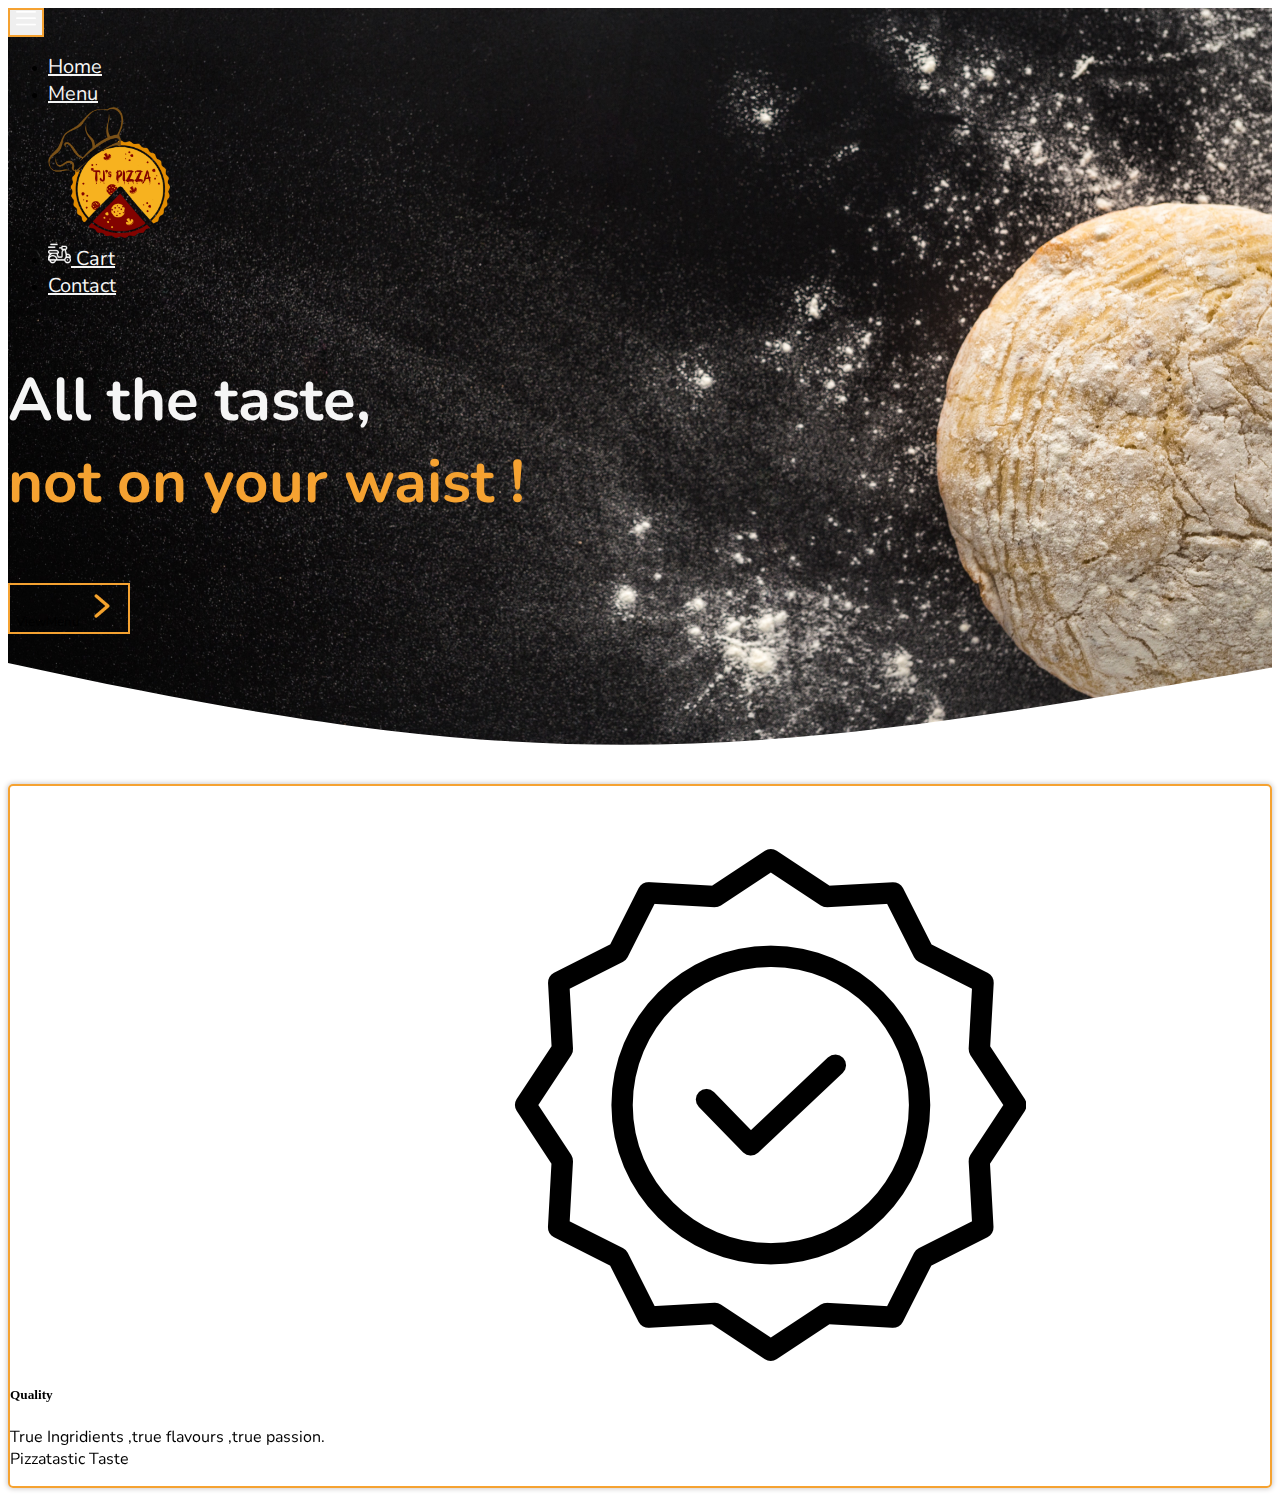
==== index.html @ 97db5096 "ft:card - add a card with quality information" ====
<!DOCTYPE html>
<html lang="en">
<head>
    <meta charset="UTF-8">
    <meta http-equiv="X-UA-Compatible" content="IE=edge">
    <meta name="viewport" content="width=device-width, initial-scale=1.0">
    <!-- Bootstrap CSS -->
    <link href="https://cdn.jsdelivr.net/npm/bootstrap@5.0.2/dist/css/bootstrap.min.css" rel="stylesheet" integrity="sha384-EVSTQN3/azprG1Anm3QDgpJLIm9Nao0Yz1ztcQTwFspd3yD65VohhpuuCOmLASjC" crossorigin="anonymous">
    <link rel="preconnect" href="https://fonts.googleapis.com">
    <link rel="preconnect" href="https://fonts.gstatic.com" crossorigin>
    <link href="https://fonts.googleapis.com/css2?family=Nunito&display=swap" rel="stylesheet">
    <link rel="preconnect" href="https://fonts.googleapis.com">
    <link rel="preconnect" href="https://fonts.gstatic.com" crossorigin>
    <link href="https://fonts.googleapis.com/css2?family=Dancing+Script:wght@700&display=swap" rel="stylesheet">
    <link rel="stylesheet" href="./css/style.css">
    <title>TJ's Pizza</title>
</head>
<body>
    <section class="header overflow-hidden">
        <!-- Navigation bar -->
        <nav class="navbar navbar-expand-lg">
            <div class="container-fluid">
                <button class="navbar-toggler" type="button" data-bs-toggle="collapse" data-bs-target="#NavBar" aria-controls="navbarSupportedContent" aria-expanded="false" aria-label="Toggle navigation">
                    <span > 
                        <img src="../images/menu .png" class="menutog" alt="">
                    </span>
                </button>

                <div class="collapse navbar-collapse "  id="NavBar">
                    <ul class="navbar-nav d-flex justify-content-center ms-md-5">
                        <li class="nav-item ">
                            <a href="../index.html" class="nav-link mt-5">Home</a>
                    
                        </li>
                        <li class="nav-item">
                            <a href="./pages/menu.html" class="nav-link mt-5">Menu</a>
                    
                        </li>
                        
                        <img id="logo" src="../images/logo.png" alt="Logo">

                        


                        <li class="nav-item mt-5">
                            <a href="#" class="nav-link">
                                <img id="cart" src="../images/scooter.png" class="d-inline-block align-text-top" alt="">
                                Cart
                            </a>
                            
                        </li>


                        <li class="nav-item">
                            <a href="./pages/contact.html" class="nav-link mt-5">Contact</a>
                    
                        </li>

                        

                    </ul>



                    

                </div>

            </div>

        </nav>
        <!-- End of Nav  -->
        


        <!-- Hero Section -->
        <div id="hero" class="container-fluid ">
            <div class="row-cols-2  ">
                

                <div class="col-sm-12 mt-5  mb-sm-5">
                    <p class="fs ms-5 mt-5">All the taste, <br> <span>not on your waist !</span></p> 
                    <a href="./pages/menu.html" class="mb-5">
                        <button type="button" class="btn btn-primary ms-5 " id="viewM">
                            <span class="text-center">ViewMenu</span>
                            <span >
                                <img id="next" src="./images/next .png" alt="">
                            </span>
                        </button>

                    </a>




                    
                </div>
                
               
            </div>

            

            
            
        </div>
        <div class="   mt-5" style="width: 82em; height: 150px;">
            <svg viewbox="0 0 500 150" preserveaspectratio="none" style="height: 100%; width: 100%;"><path d="M-1.56,28.09 C212.18,151.09 282.81,126.09 502.18,24.09 L500.00,150.00 L0.00,150.00 Z" style="stroke: none; fill: rgb(255, 255, 255);"></path></svg>
            
        </div> 




    </section>
   

    <article>
        <div class="container mb-5">
            <div class="row row-cols-1 row-cols-md-3 g-4">
                <div class="col">
                    <div class="card">
                        <img src="./images/quality.png" class="card-img-top w-25 " alt="...">
                        <div class="card-body">
                          <h5 class="card-title text-center">Quality</h5>
                          <p class="card-text text-center">True Ingridients ,true flavours ,true passion. <br>Pizzatastic Taste </p>
                        </div>
                      </div>
                </div>
    
    
    
                
    
    
    
               
    
              </div>
        </div>
        
    </article>


    











    

    















    <script src="https://cdn.jsdelivr.net/npm/@popperjs/core@2.9.2/dist/umd/popper.min.js" integrity="sha384-IQsoLXl5PILFhosVNubq5LC7Qb9DXgDA9i+tQ8Zj3iwWAwPtgFTxbJ8NT4GN1R8p" crossorigin="anonymous"></script>
    <script src="https://cdn.jsdelivr.net/npm/bootstrap@5.0.2/dist/js/bootstrap.min.js" integrity="sha384-cVKIPhGWiC2Al4u+LWgxfKTRIcfu0JTxR+EQDz/bgldoEyl4H0zUF0QKbrJ0EcQF" crossorigin="anonymous"></script>


</body>
</html>
---- css/style.css ----
body{
    
   
    /* overflow-x: hidden; */
    scroll-behavior: smooth;
    

}
.container
{
    filter: brightness(100%);
}

.header
{
    background-image: url("../images/patrick.jpg");
    background-size: cover;
    /* background-repeat: no-repeat; */
    /* width: 100%;
    height: 100vh; */
}





.navbar-toggler
{
    color: #f5a231;
    border: 2px solid;

}
.navbar-toggler:focus
{
    border: 2px solid;
    border-width: 0px;

}


.menutog
{
    width: 20px;
}










.nav-link
{
    color: whitesmoke;
    font-family: 'Nunito', sans-serif;
    font-size: 20px;
    
}

.nav-link:hover
{
    color: #f5a231;
}

#logo
{
    width: 10%;
    height: 9%;
}

#logo:hover
{
    width: 11%;
    transition: 1s;
}

#nav2
{
    display: flex;
}


#cart
{
    width: 23px;
    height: 23px;
}


#nav2 a
{
    color: whitesmoke;
    font-family: 'Nunito', sans-serif;
    font-size: 17px;

}
#nav2 a:hover
{
    color: #f5a231;
}


#order
{   
    font-family: 'Nunito', sans-serif;
    background-color: #f5a231;
    border: none;
    font-size: 15px;


}



/* Hero Section */


.card
{
    box-shadow: 0px 0px 5px 0.9px rgb(207, 204, 204);
    border: 2px solid #f5a231;
    border-radius: 5px;
}

.card-title:hover
{
    
    transform: translate(2px,2px);
    transition: 1s;
}
.card-text
{
    font-family: 'Nunito', sans-serif;

}



.fs
{
    color: whitesmoke;
    font-family: 'Nunito', sans-serif;
    font-weight: bold;
    font-size: 60px;

}


.fs span
{
    color: #f5a231;
    font-family: 'Nunito', sans-serif;
    font-weight: bold;


}

#viewM
{
    font-family: 'Nunito', sans-serif;
    border: 2PX solid #f5a231;
    background-color: transparent;

}
#viewM:hover
{
    box-shadow: 0px 0px 5px whitesmoke;
    transform: translateX(20px);
    transition: 1s;
}
#next
{
    width: 40px;
}

.card img{
    margin-left: 40%;
    margin-top: 5%;
}



#footer
{
    background-color: #1a2024;
    color: whitesmoke;
    font-family: 'Nunito', sans-serif;

}
#footerTitle
{
    font-family: 'Dancing Script', cursive;
    font-weight: bold;
    color: #f5a231;
}

#footerlogo
{
    width: 20%;
}
#footer span img
{
    width: 25px;
}

#footertitle2
{
    color: #f5a231;
    font-family: 'Nunito', sans-serif;
    font-weight: bold;
}
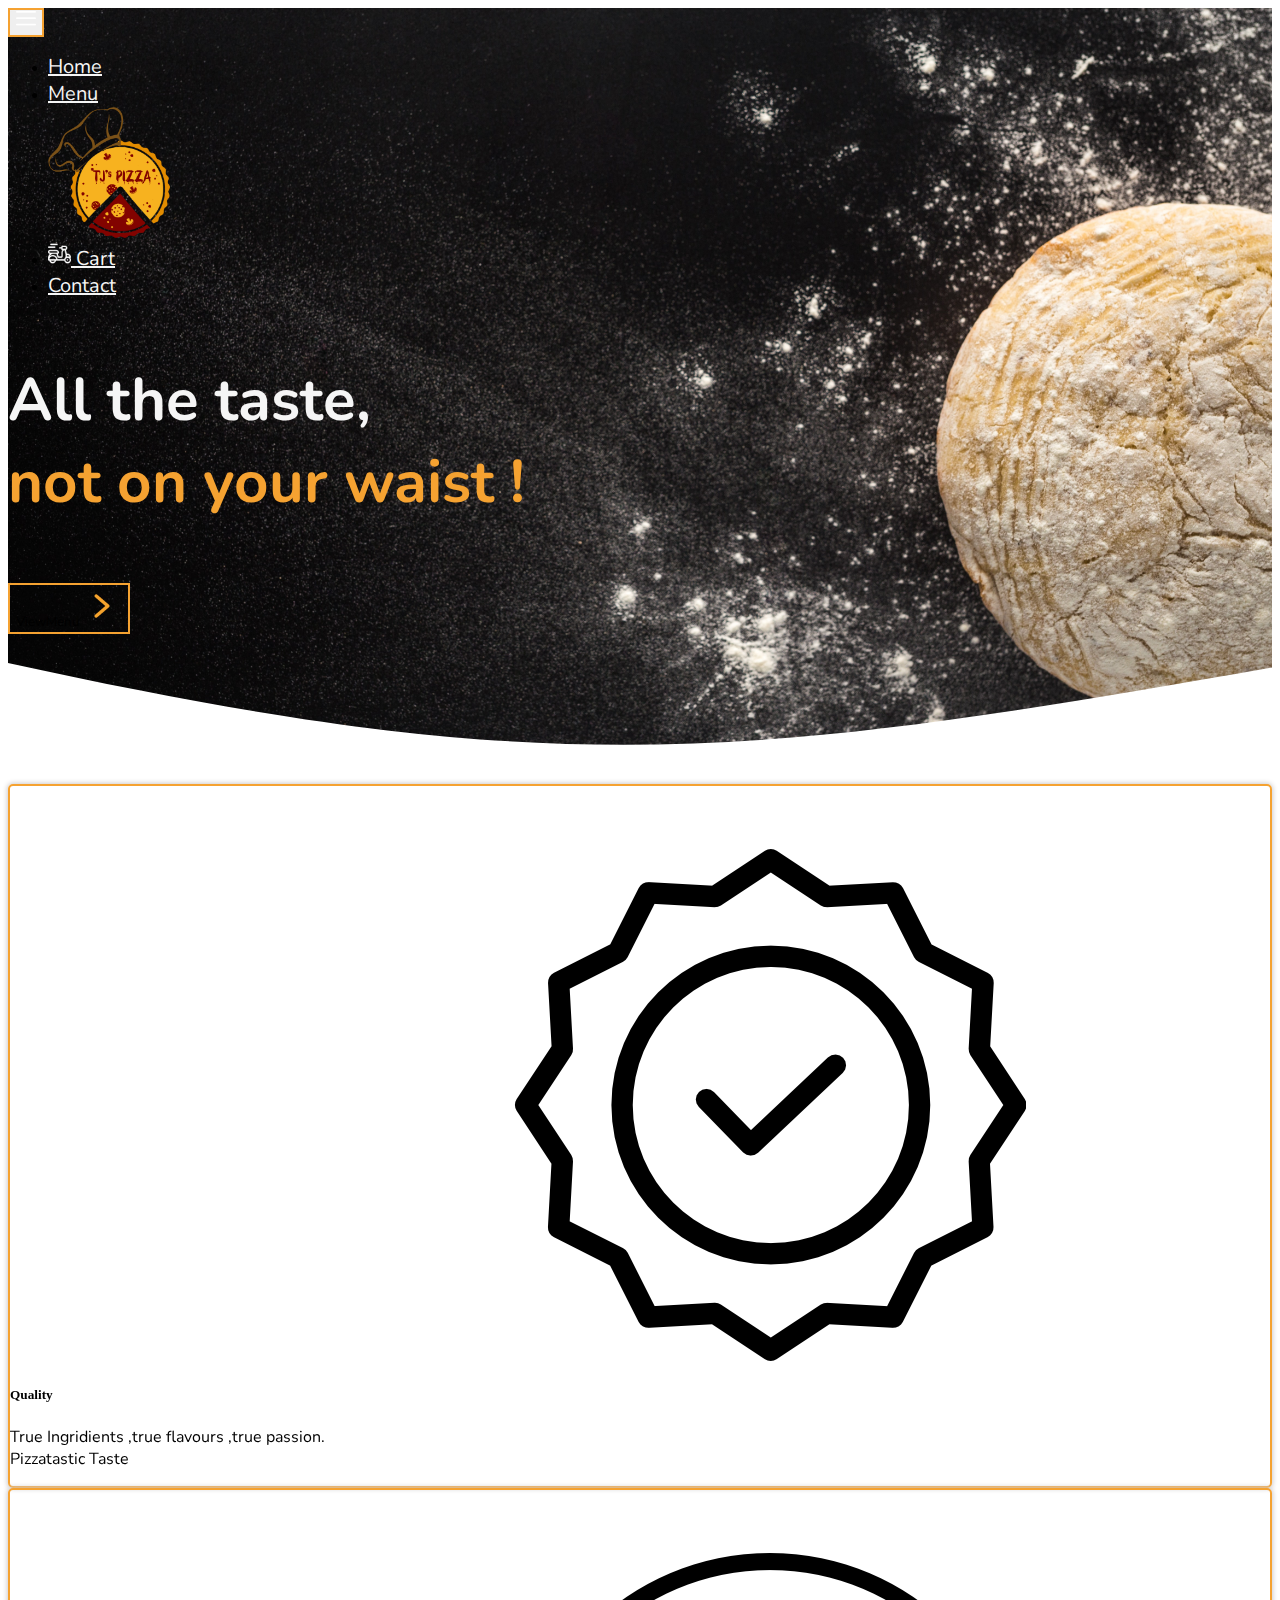
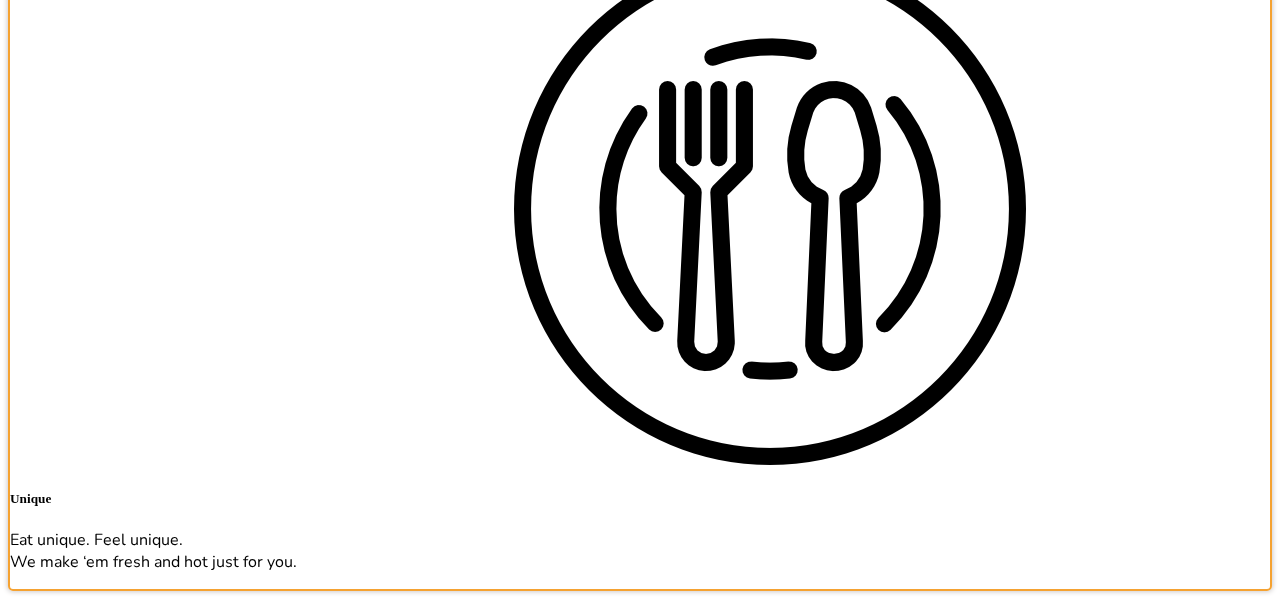
==== commit 1b4a58e7: "ft:card - add a card with Unique information" ====
--- a/index.html
+++ b/index.html
@@ -130,7 +130,16 @@
     
     
     
-                
+                <div class="col">
+                    <div class="card">
+                        <img src="./images/dish.png" class="card-img-top w-25" alt="...">
+                        <div class="card-body">
+                          <h5 class="card-title text-center">Unique</h5>
+      
+                          <p class="card-text text-center">Eat unique. Feel unique. <br>We make ‘em fresh and hot just for you. </p>
+                        </div>
+                      </div>
+                </div>
     
     
     
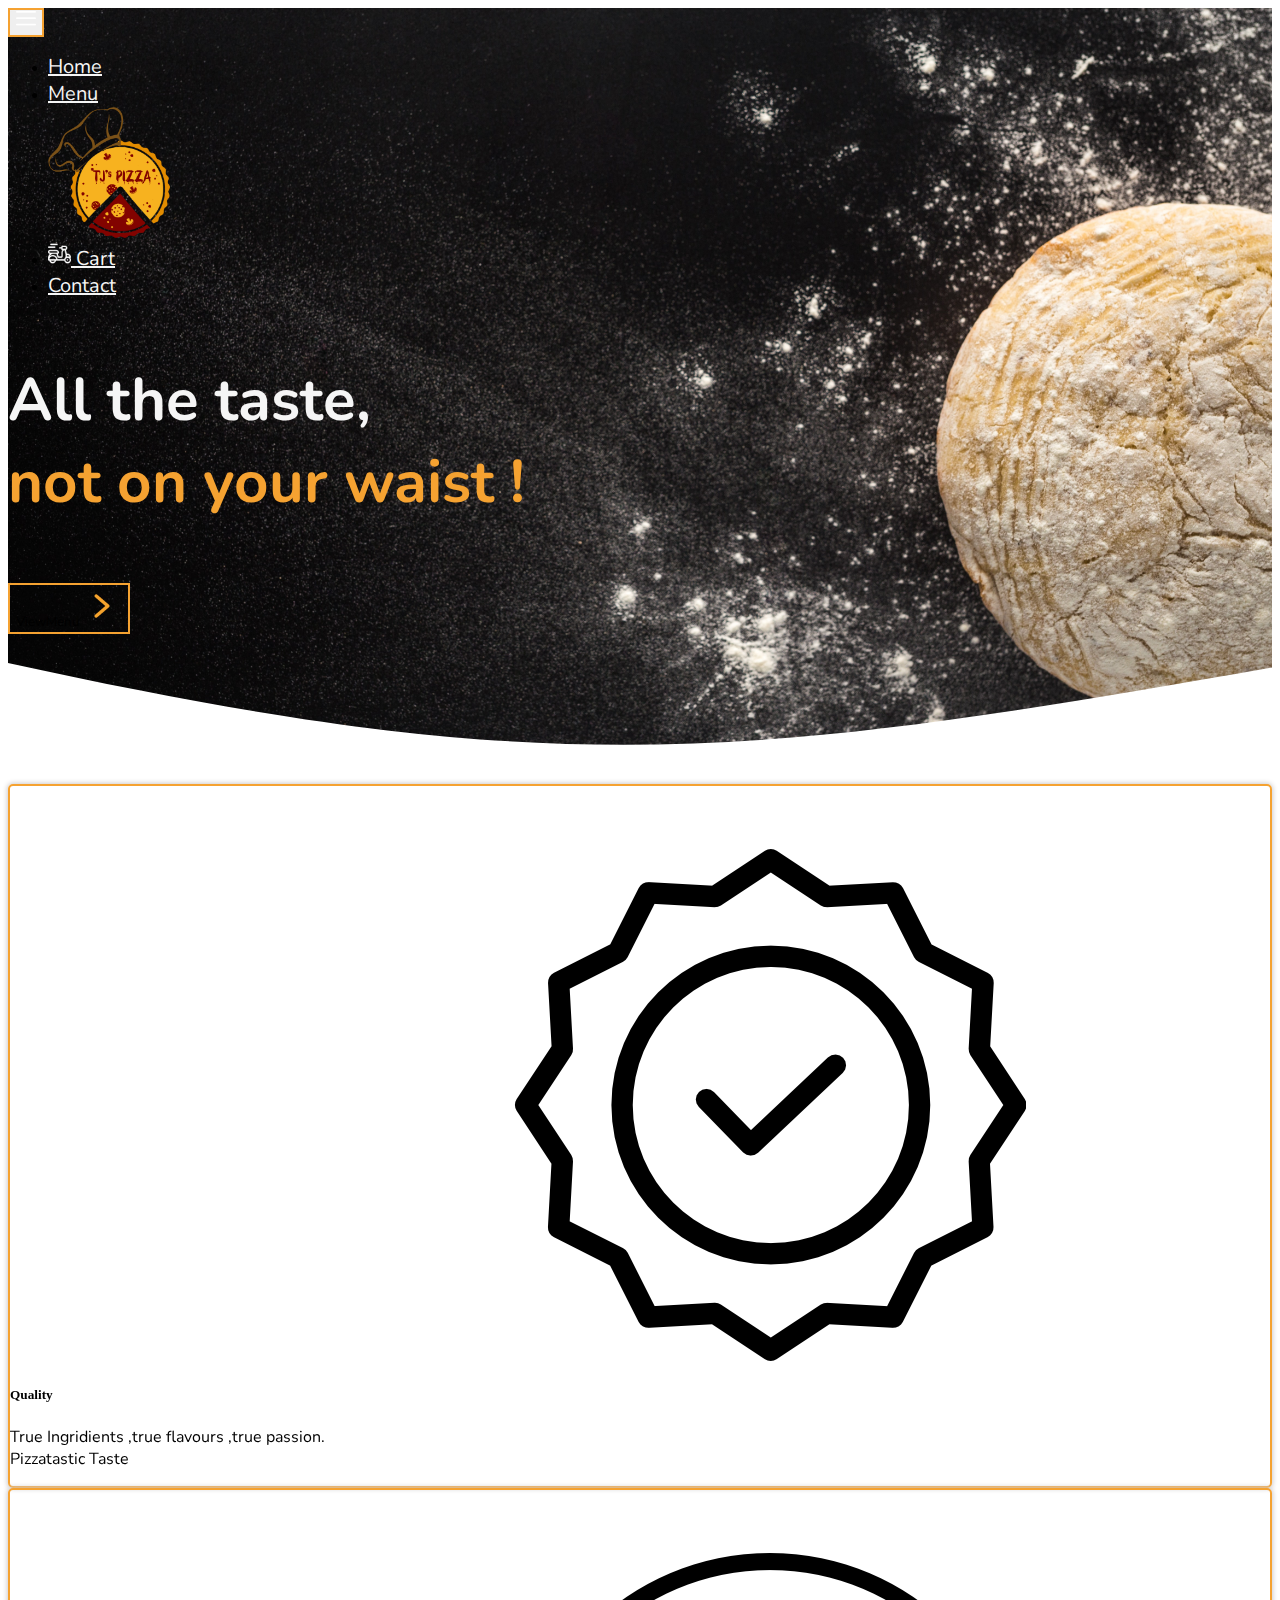
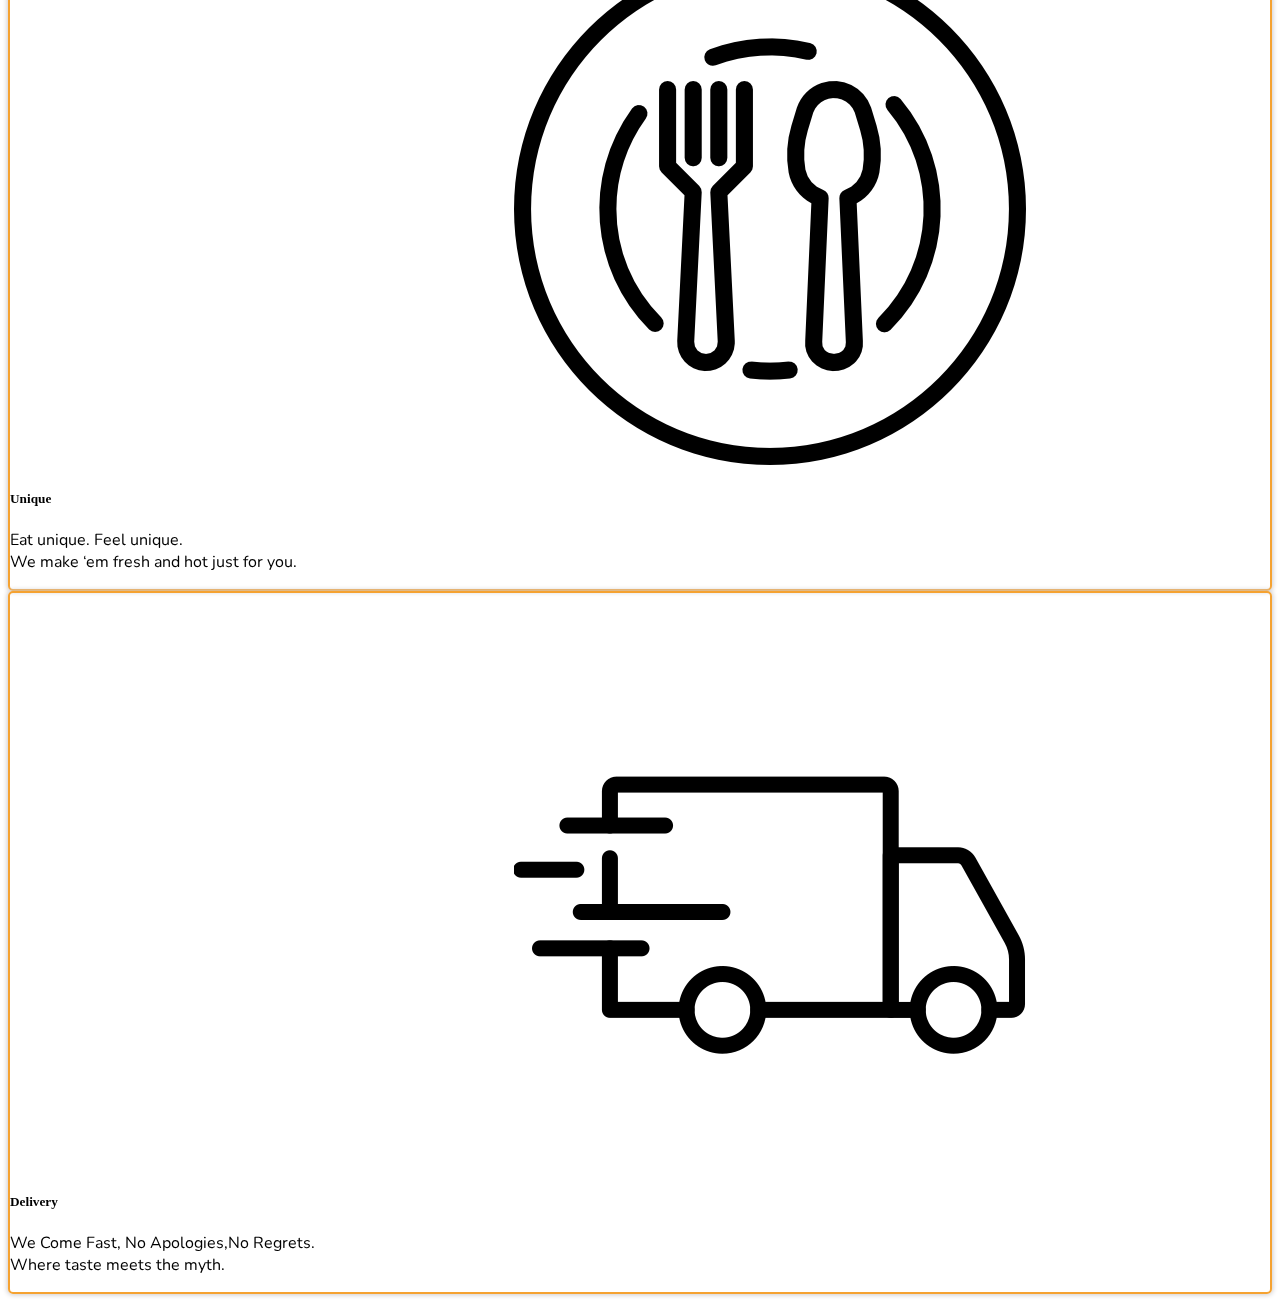
==== commit c8b3be80: "ft:card - add a card with Delivery information" ====
--- a/index.html
+++ b/index.html
@@ -140,6 +140,17 @@
                         </div>
                       </div>
                 </div>
+
+                <div class="col">
+                    <div class="card">
+                        <img src="./images/delivery-truck.png" class="card-img-top w-25" alt="...">
+                        <div class="card-body">
+                        <h5 class="card-title text-center">Delivery</h5>
+    
+                        <p class="card-text text-center">We Come Fast, No Apologies,No Regrets. <br> Where taste meets the myth.</p>
+                        </div>
+                    </div>
+               </div>
     
     
     
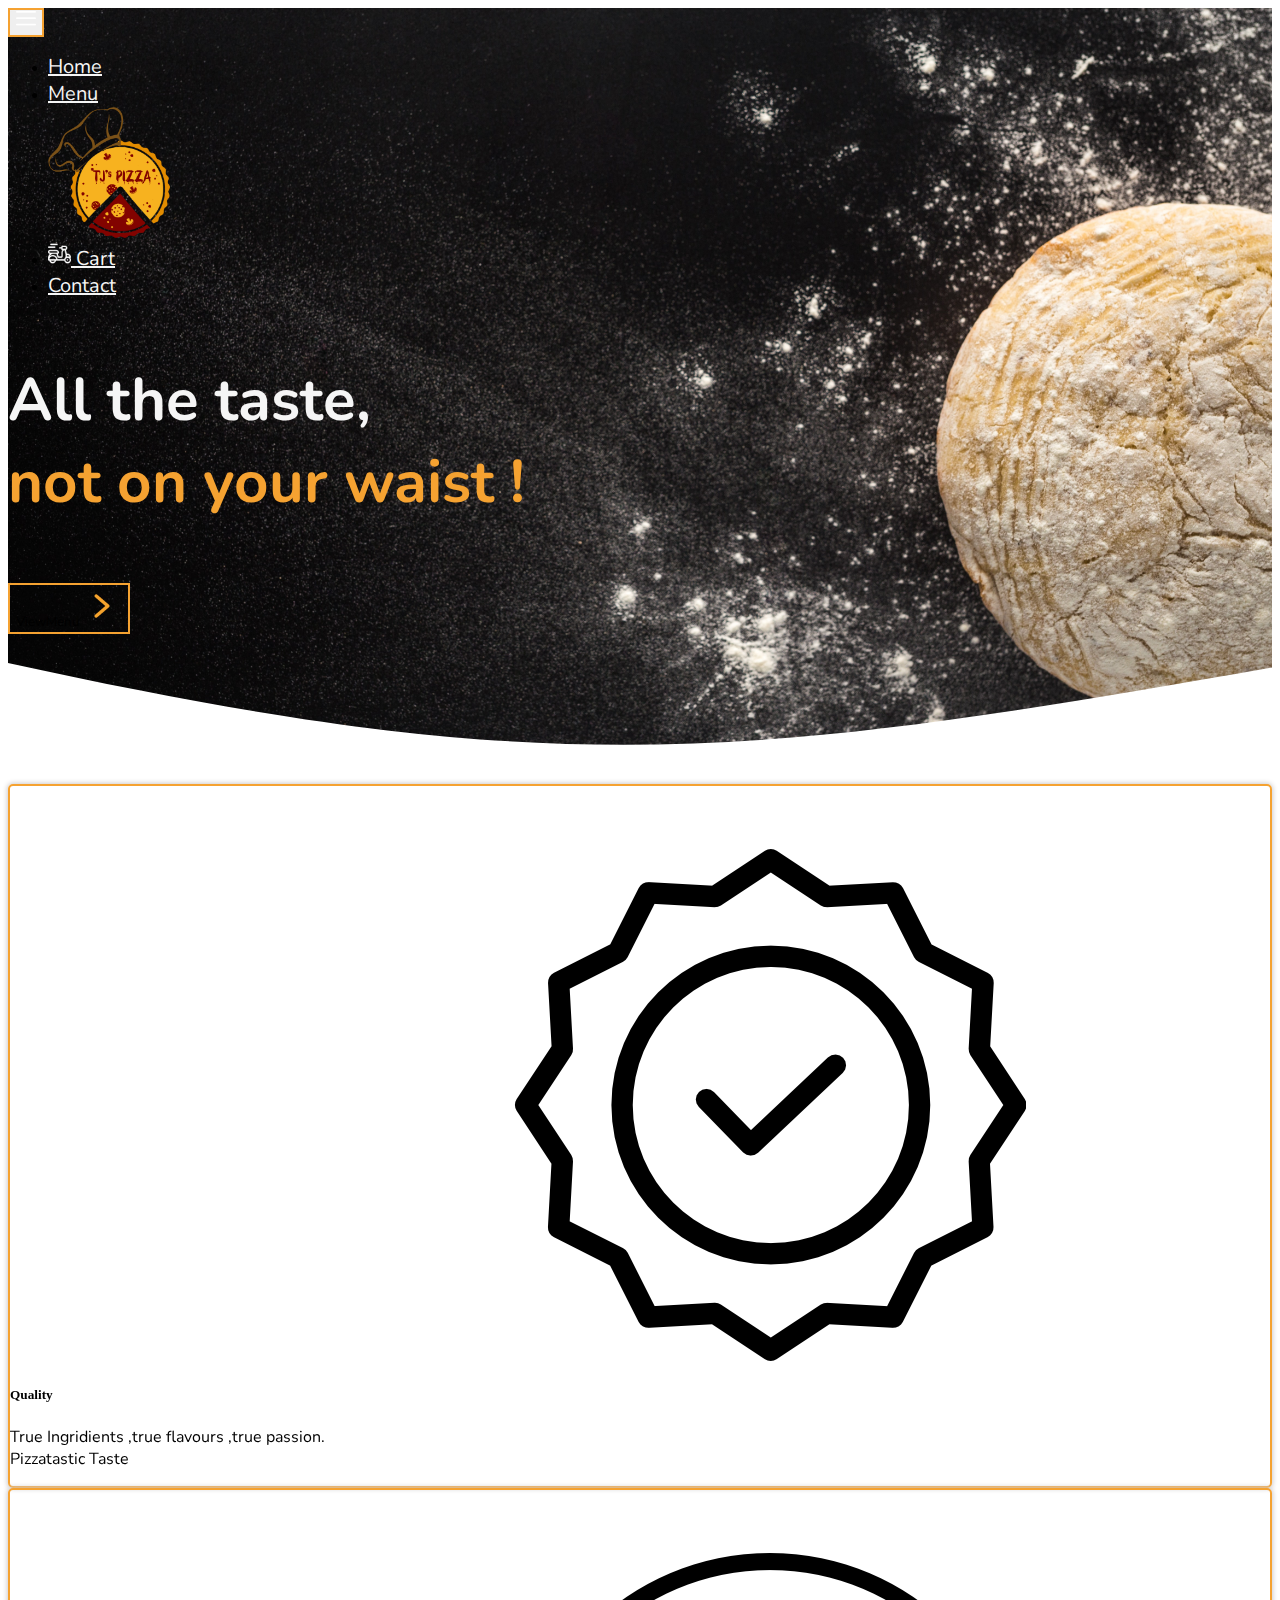
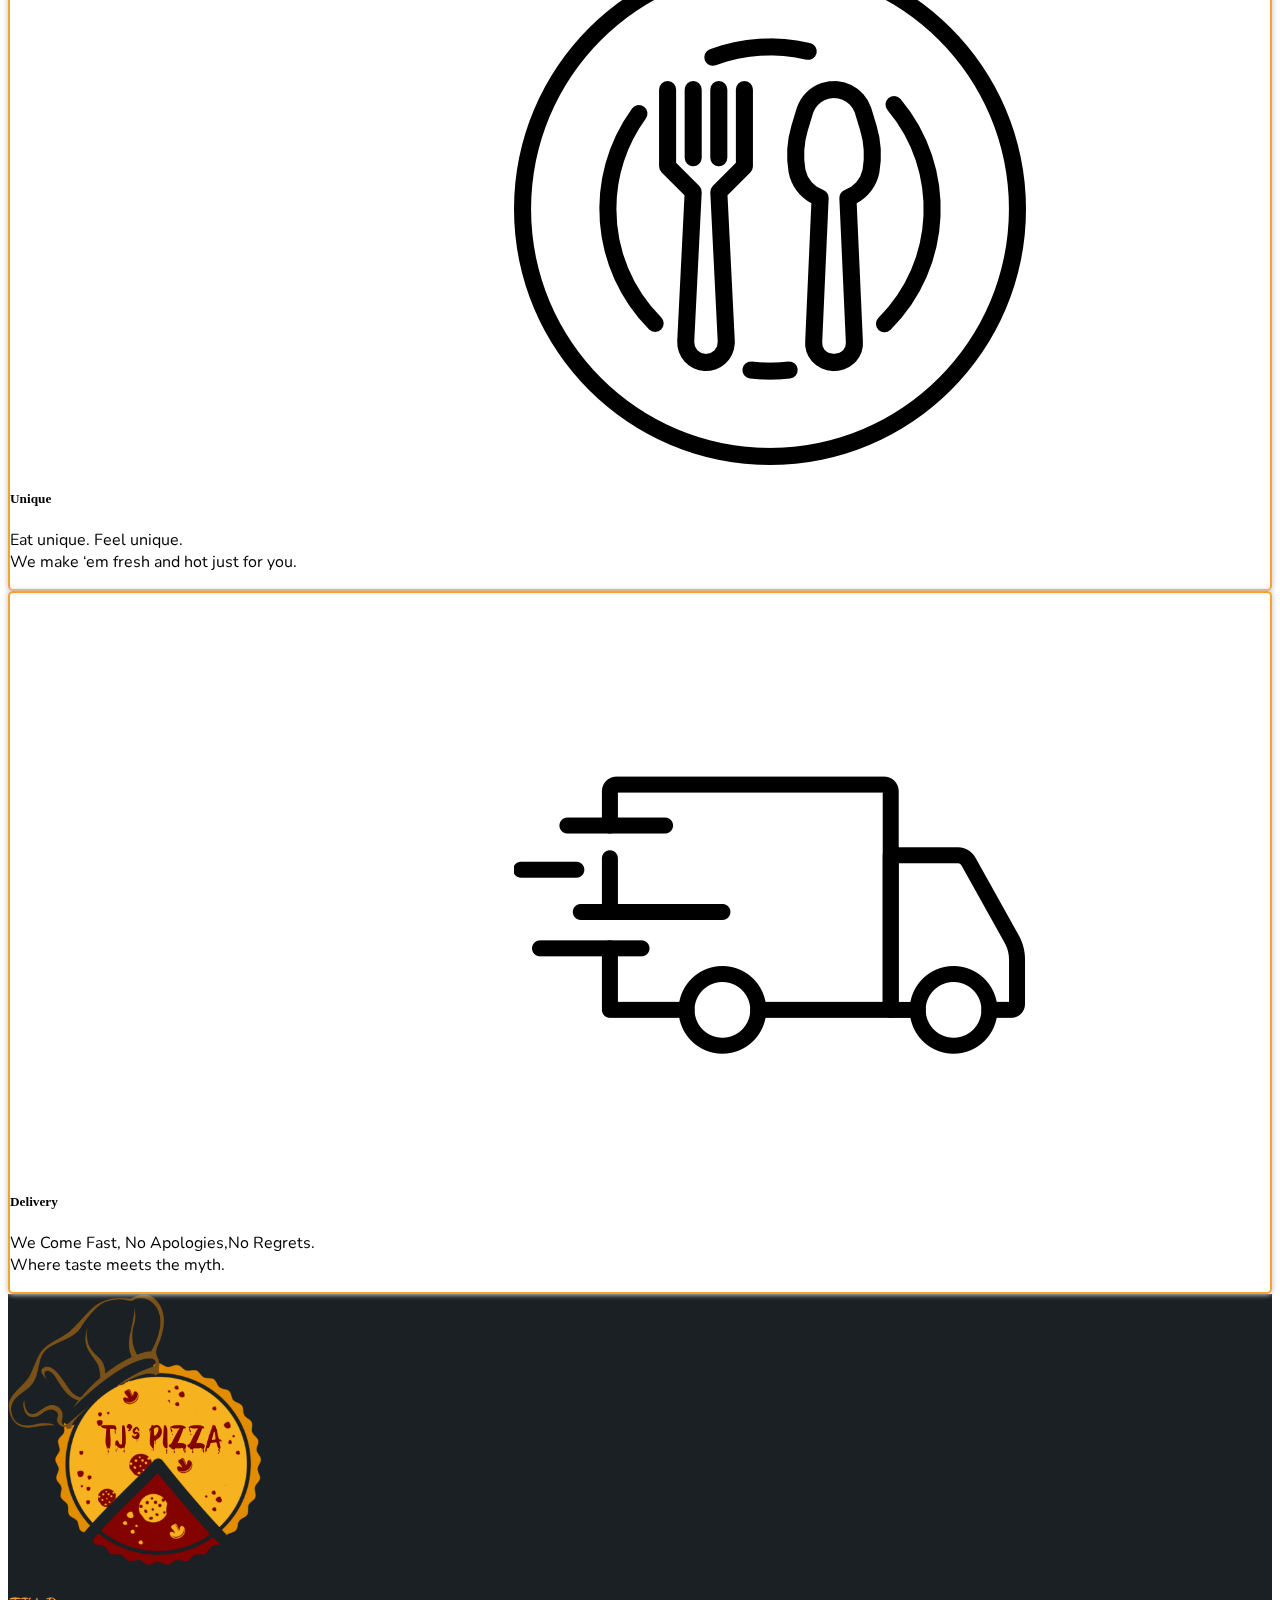
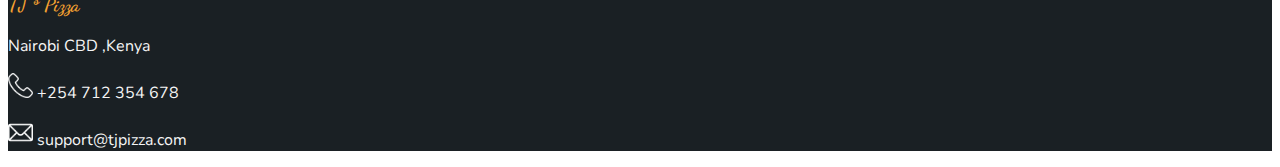
==== commit 3fa57a38: "ft:footer - add logo and location info on footer" ====
--- a/index.html
+++ b/index.html
@@ -161,6 +161,34 @@
         
     </article>
 
+<footer>
+   
+    <div id="footer" class="container-fluid position-relative">
+        
+
+        <div class="row d-flex justify-content-center">
+            <div class="col-md-6 mt-2 ms-5">
+                <img id="footerlogo" src="./images/logo.png" alt="">
+                <h3 id="footerTitle">TJ' <sup>s</sup> Pizza</h3>
+                <p>Nairobi CBD ,Kenya</p>
+                <p>
+                    <span><img src="./images/telephone.png" alt=""></span>
+                    +254 712 354 678
+                </p>
+                <p>
+                    <span><img src="./images/mail.png" alt=""></span>
+                    support@tjpizza.com
+                </p>
+
+            </div>
+
+            
+
+        </div>
+        
+    </div>
+</footer>
+
 
     
 
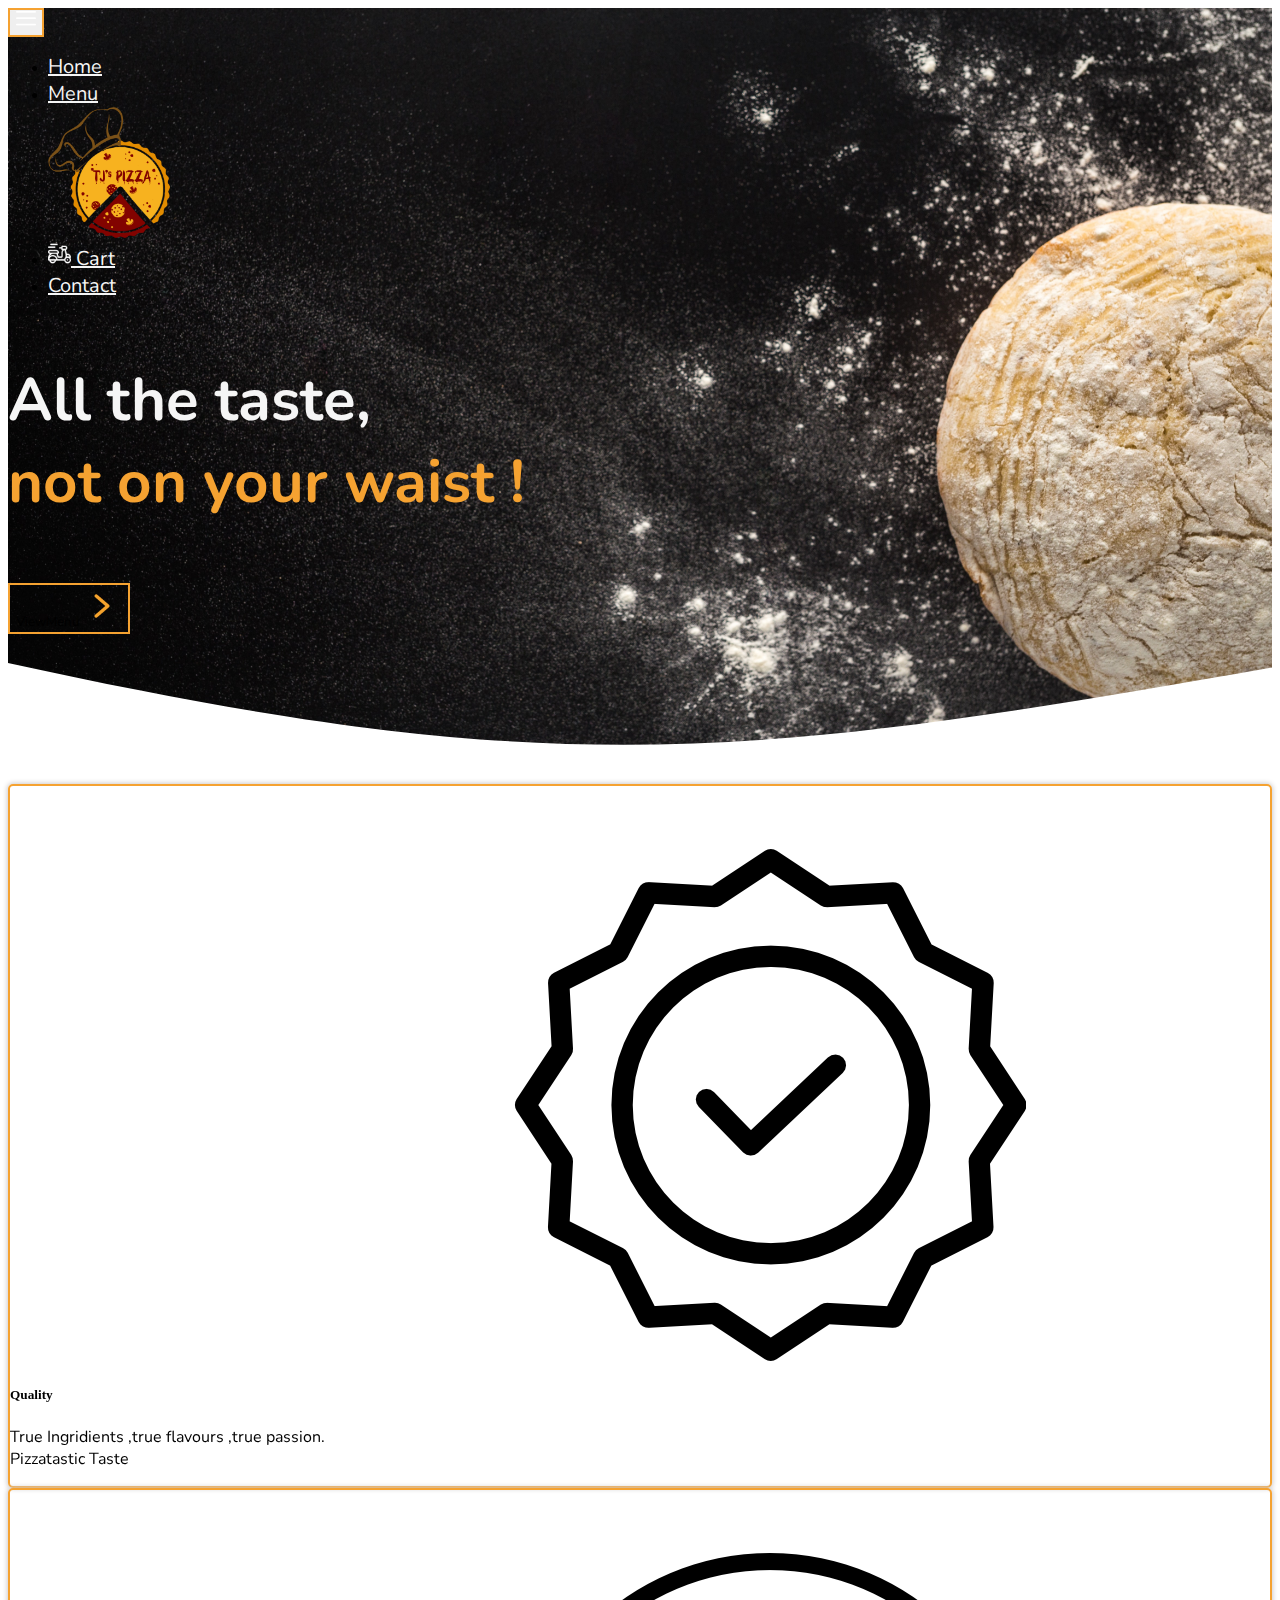
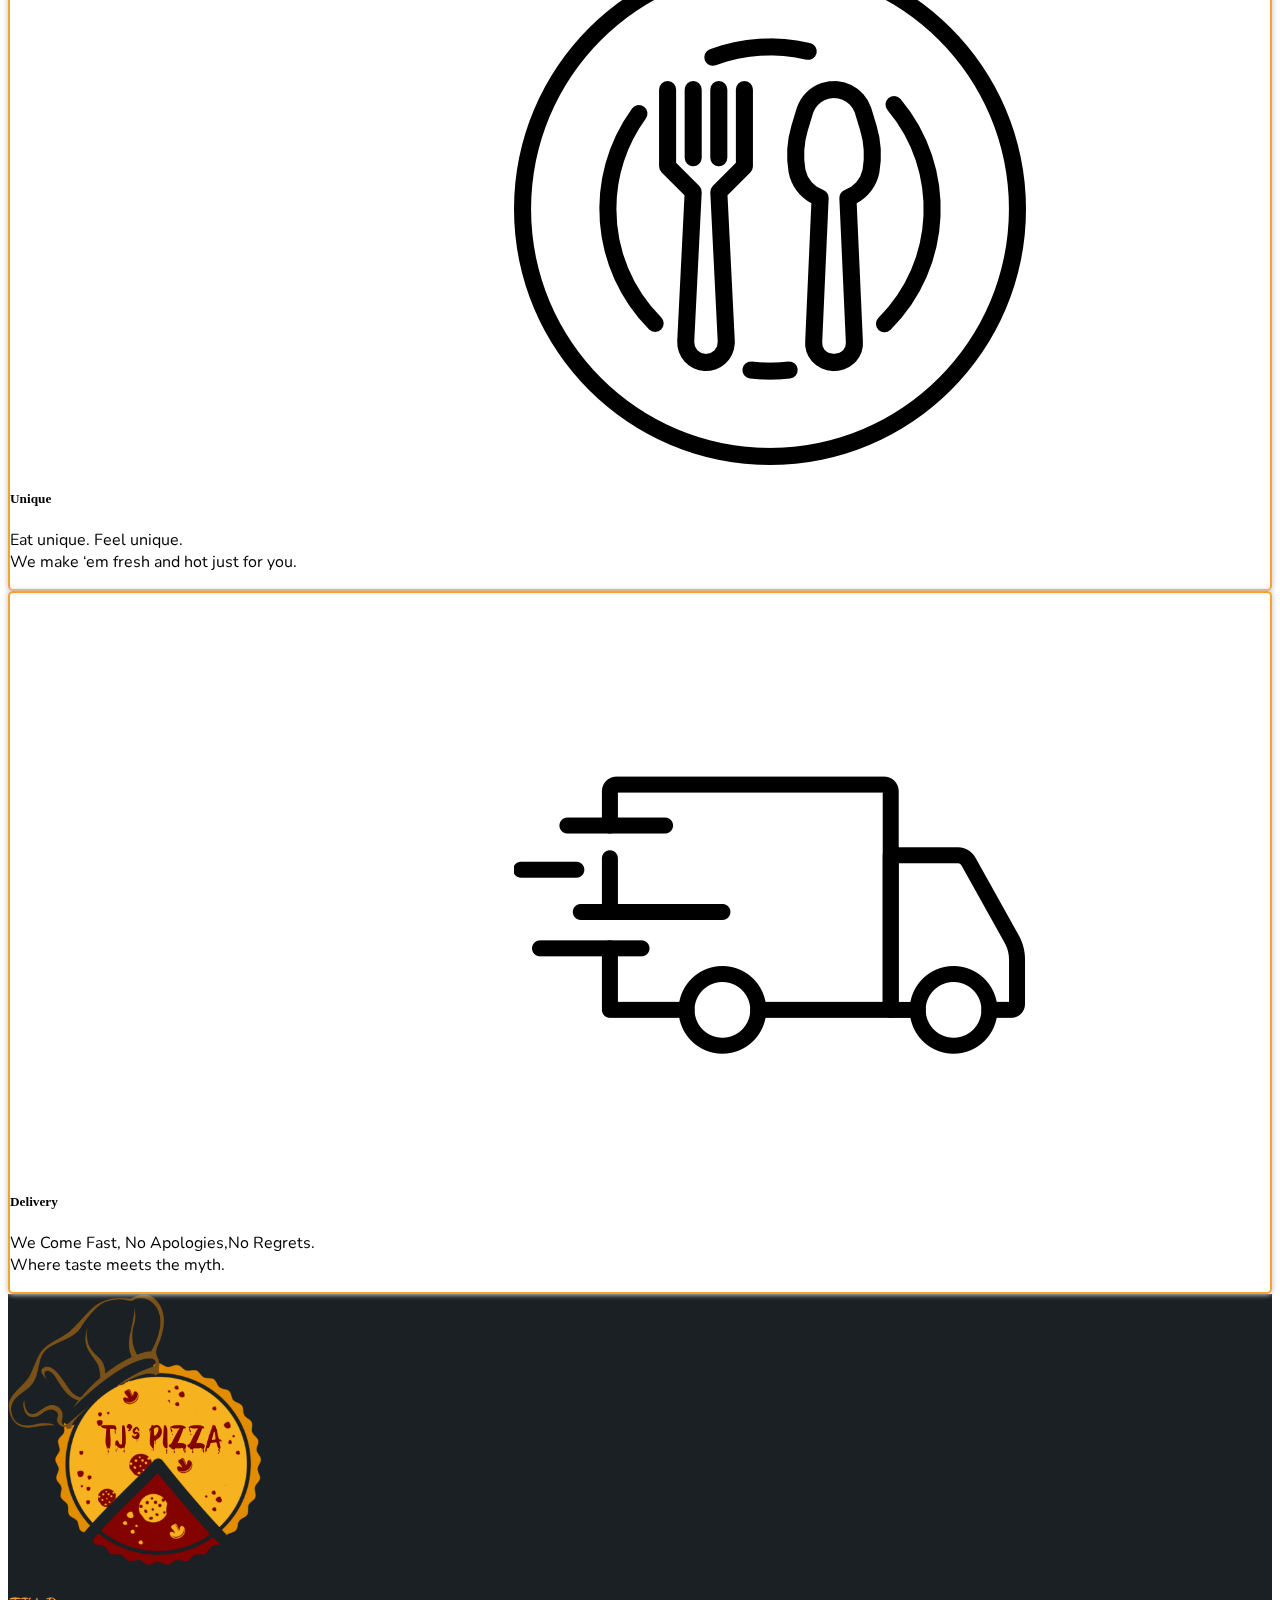
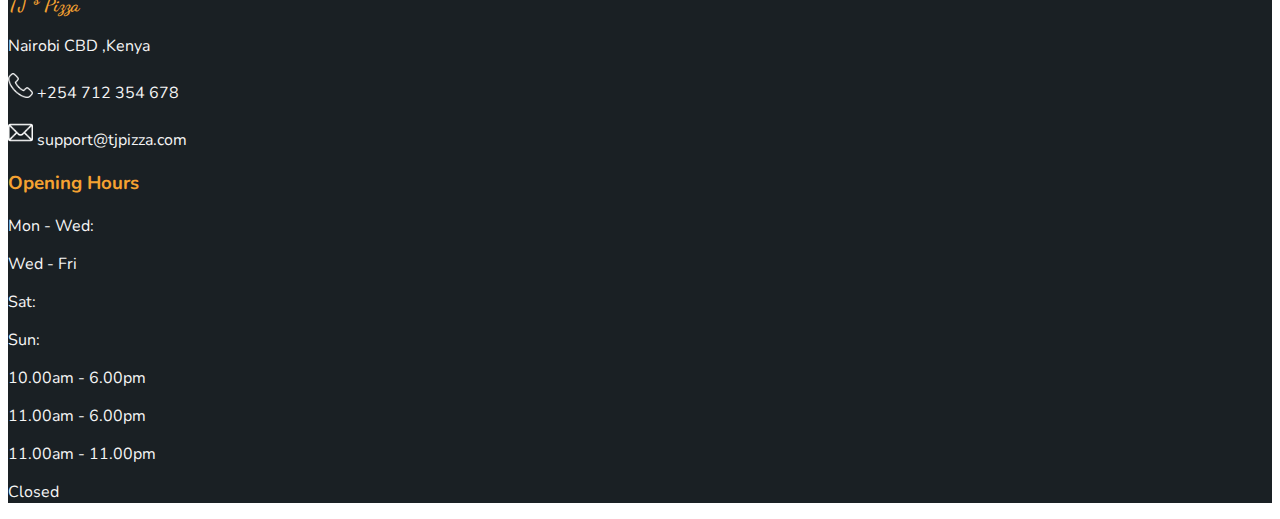
==== commit ff17fc6d: "ft:footer - add working hours info on footer" ====
--- a/index.html
+++ b/index.html
@@ -182,6 +182,28 @@
 
             </div>
 
+
+            <div class="col-md-4 mt-5">
+                <h3 id="footertitle2" class="text-start mt-5">Opening Hours</h3>
+                <div class="row">
+                    <div class="col-sm-4">
+                    <p>Mon - Wed:</p>
+                    <p></p>
+                    <p>Wed - Fri</p>
+                    <p></p>
+                    <p>Sat:</p>
+                    <p>Sun:</p>
+                    </div>
+                    <div class="col-sm">
+                        <p>10.00am - 6.00pm</p>
+                        <p>11.00am - 6.00pm</p>
+                        <p>11.00am - 11.00pm</p>
+                        <p>Closed</p>
+                    
+                    </div>
+                </div>
+            </div>
+
             
 
         </div>
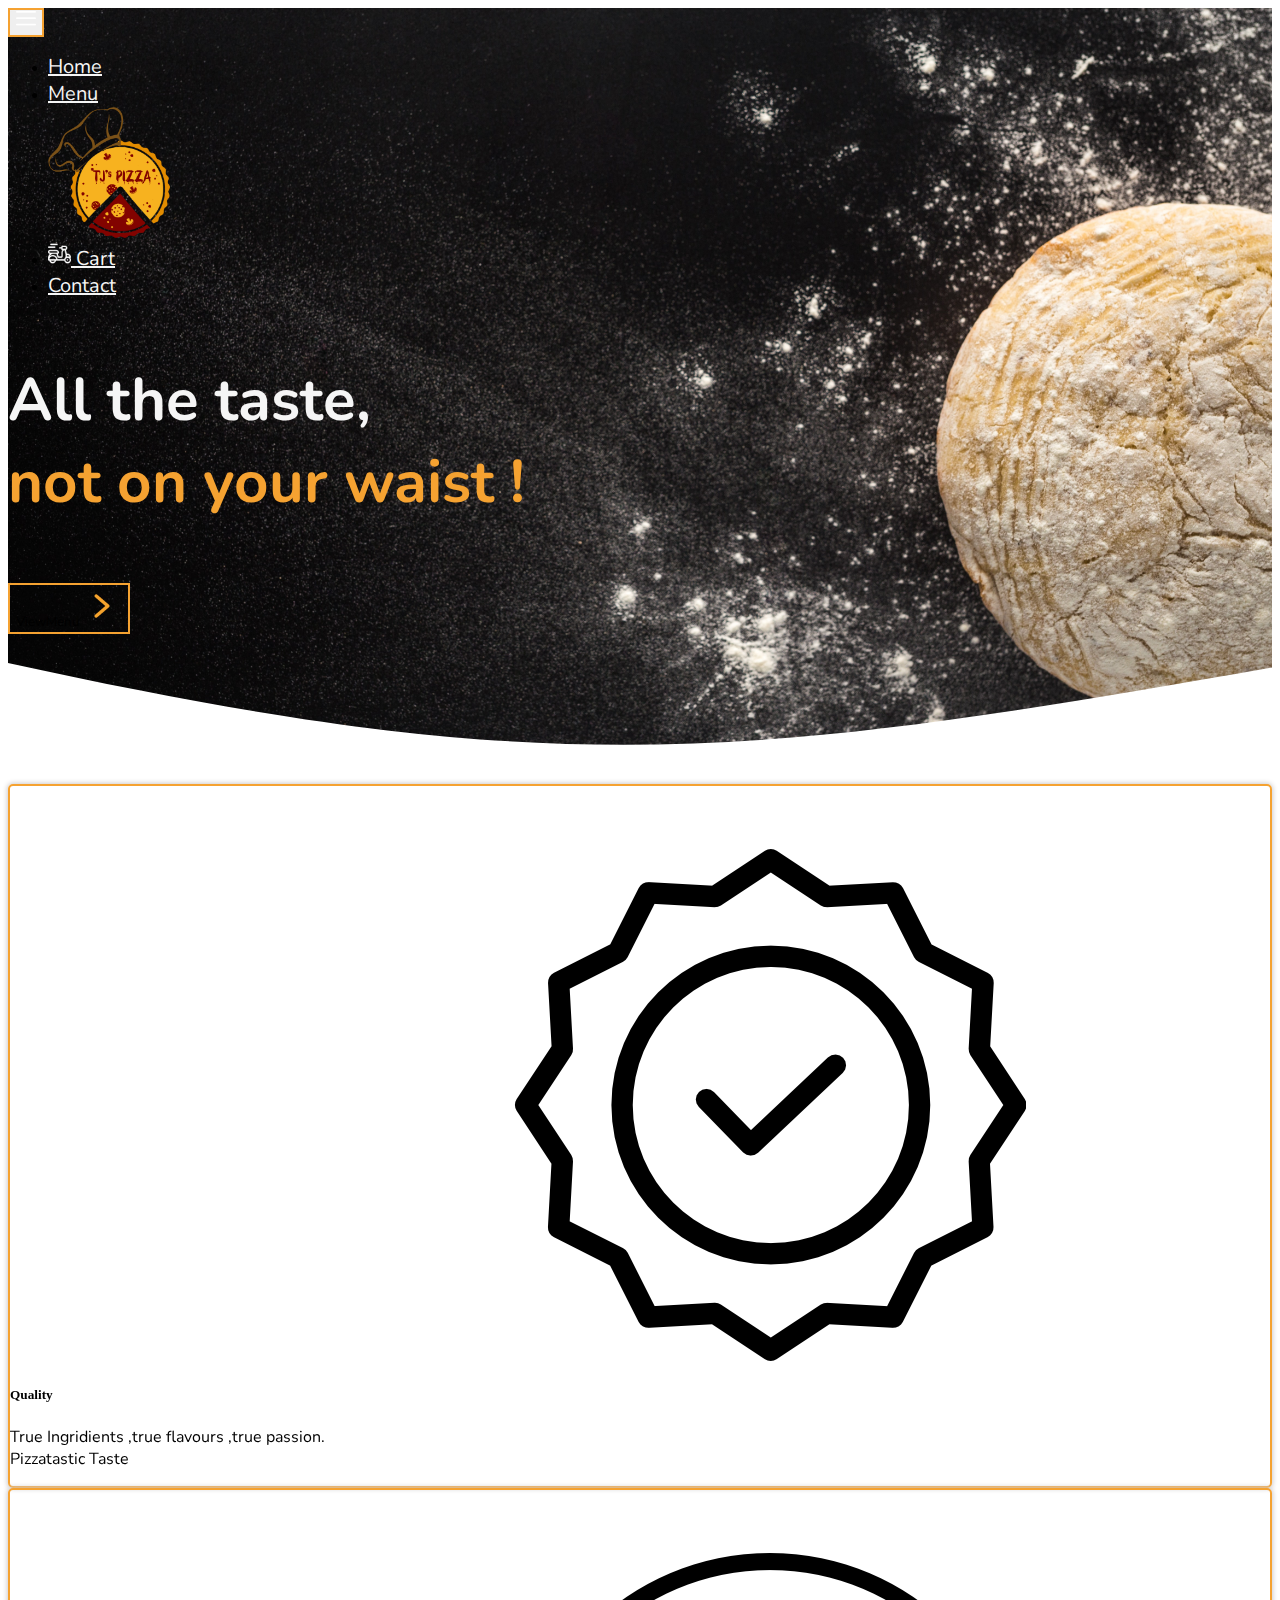
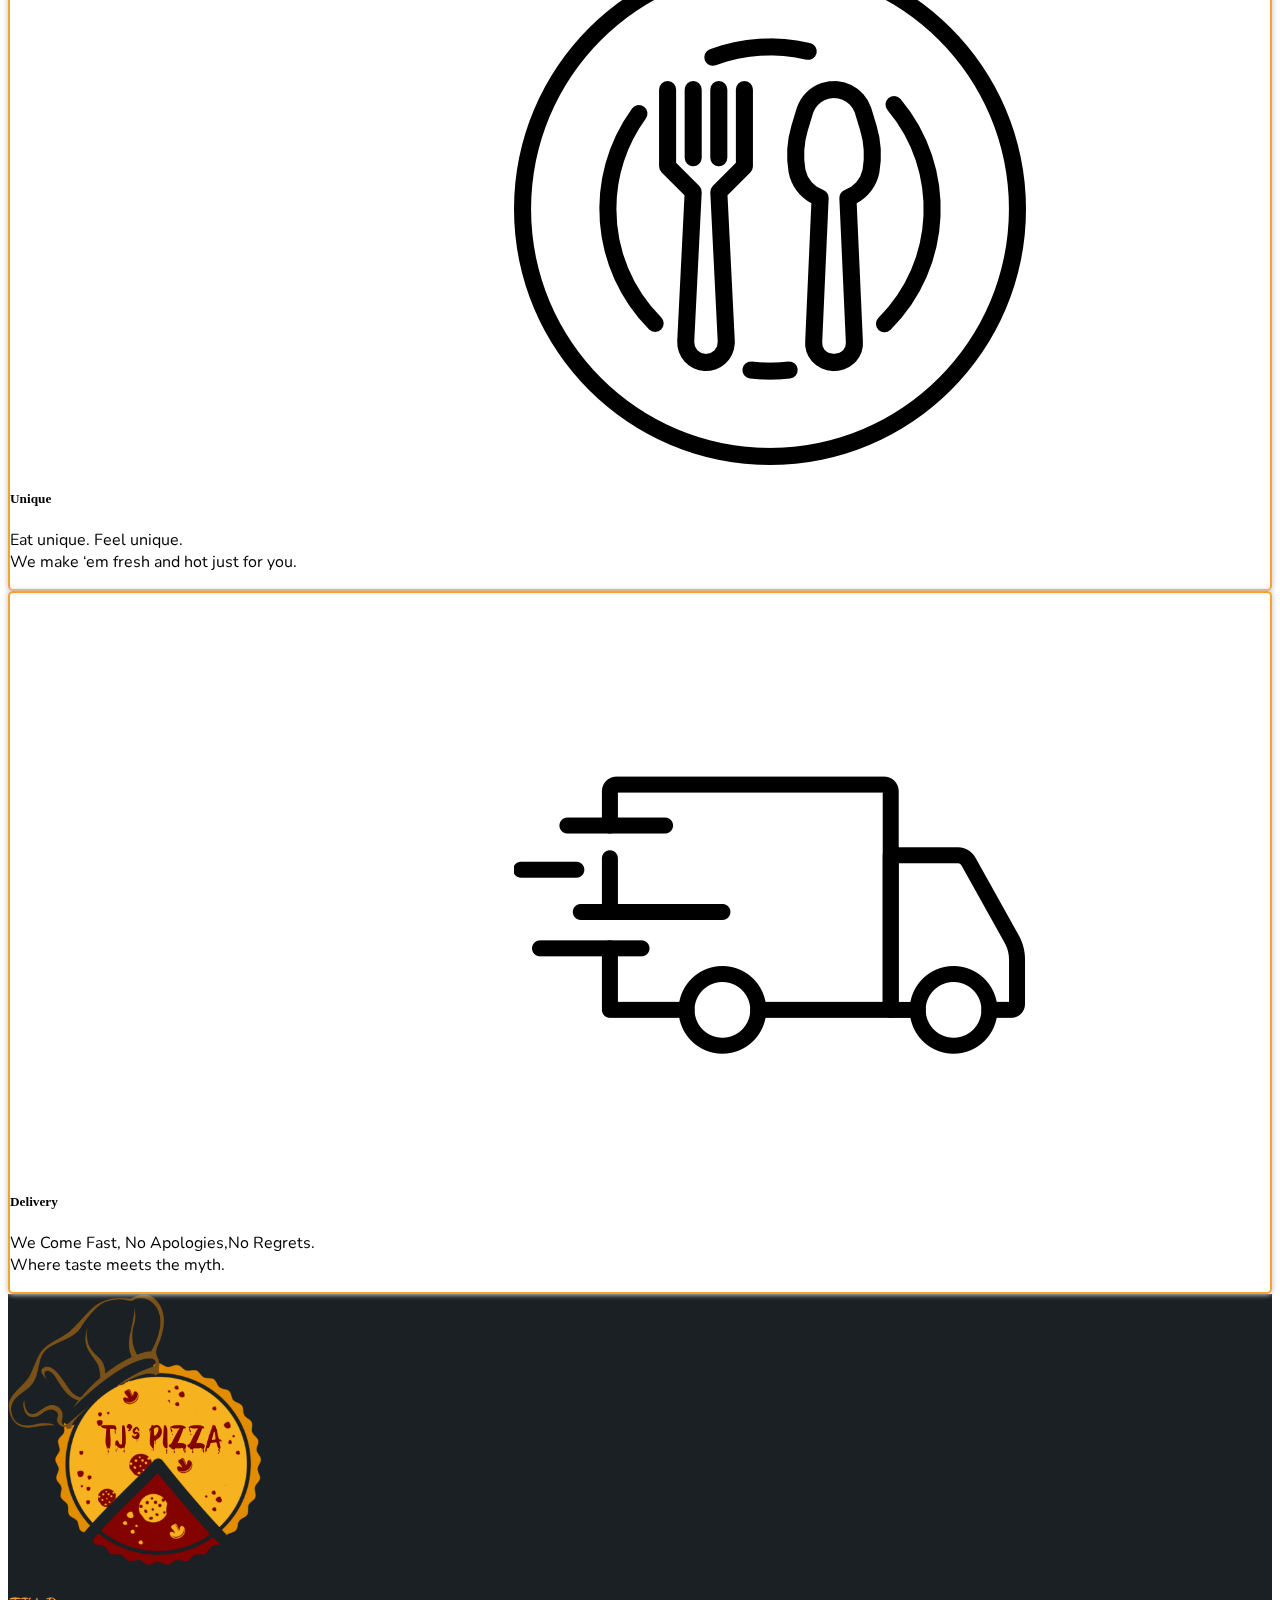
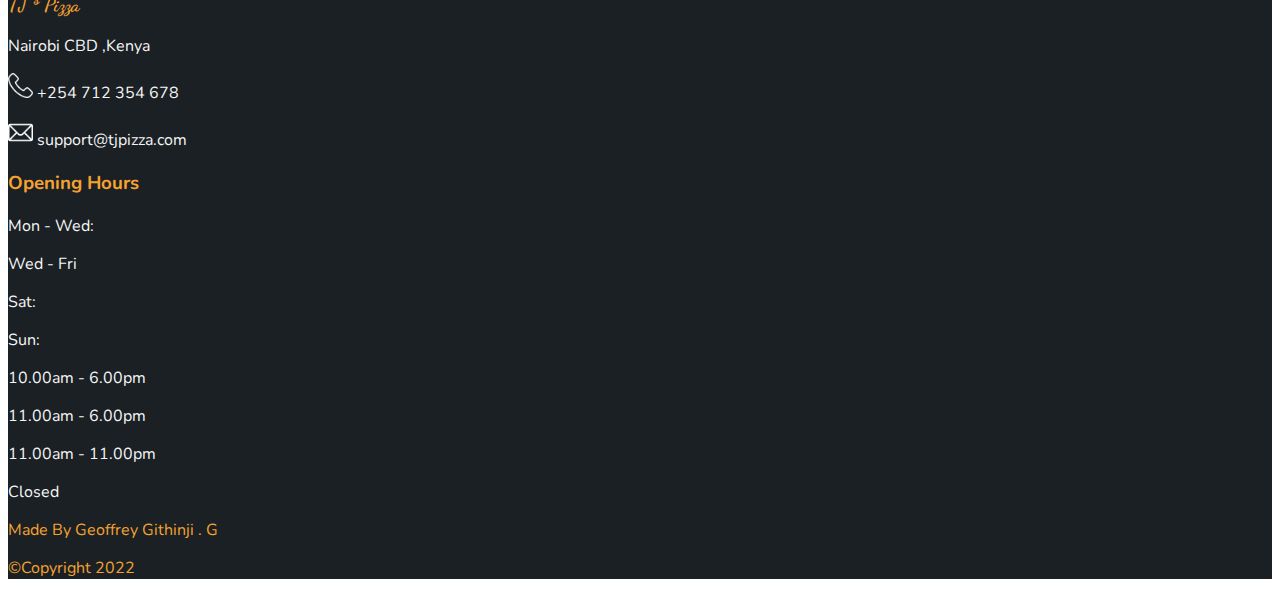
==== commit 18cd1500: "ft:credit - add credit section with text and styling" ====
--- a/index.html
+++ b/index.html
@@ -202,6 +202,14 @@
                     
                     </div>
                 </div>
+
+
+                
+            </div>
+
+            <div id="credit" class="row mt-3">
+                <p  class="text-center">Made By Geoffrey Githinji . G</p>
+                <p class="text-center">&copy;Copyright 2022</p>
             </div>
 
             
--- a/css/style.css
+++ b/css/style.css
@@ -211,4 +211,18 @@
     color: #f5a231;
     font-family: 'Nunito', sans-serif;
     font-weight: bold;
+}
+
+
+#credit
+{
+    font-family: 'Nunito', sans-serif;    
+    color: #f5a231;
+
+
+}
+
+#credit:hover
+{
+    color: whitesmoke;
 }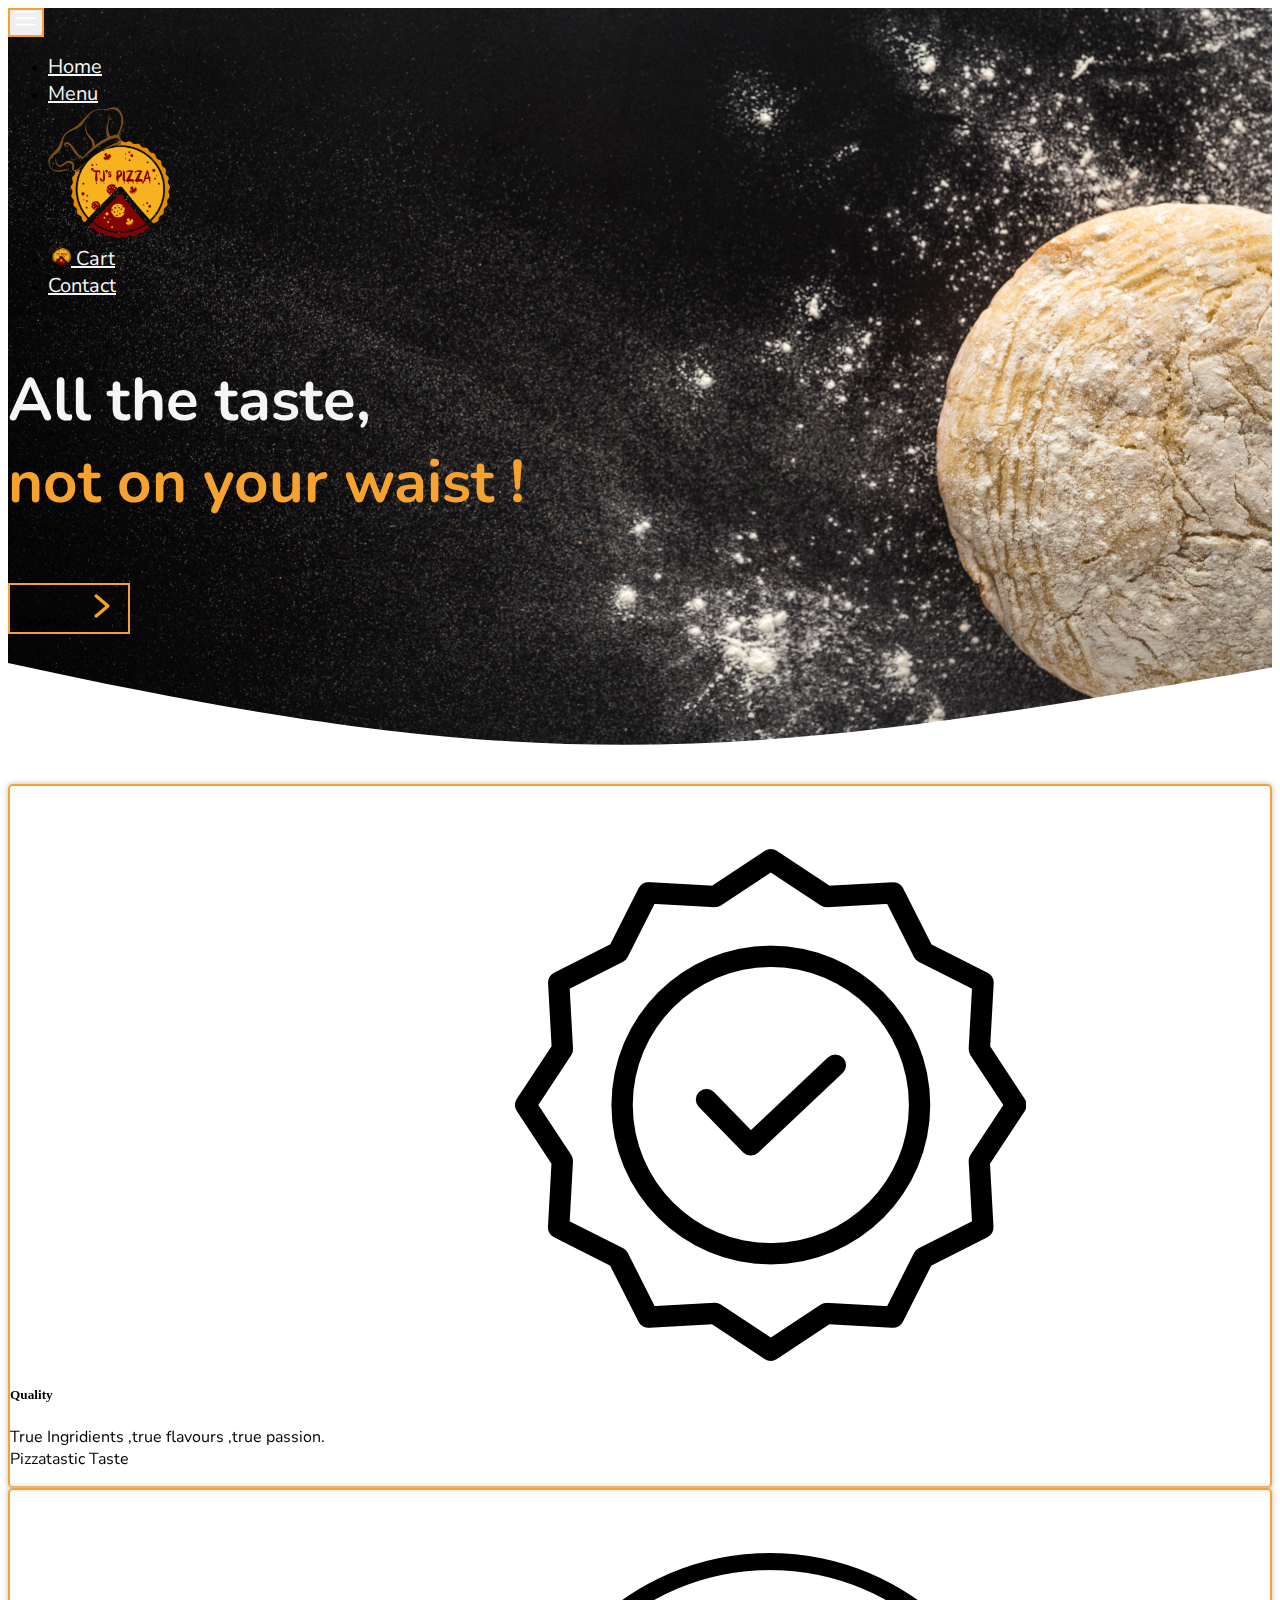
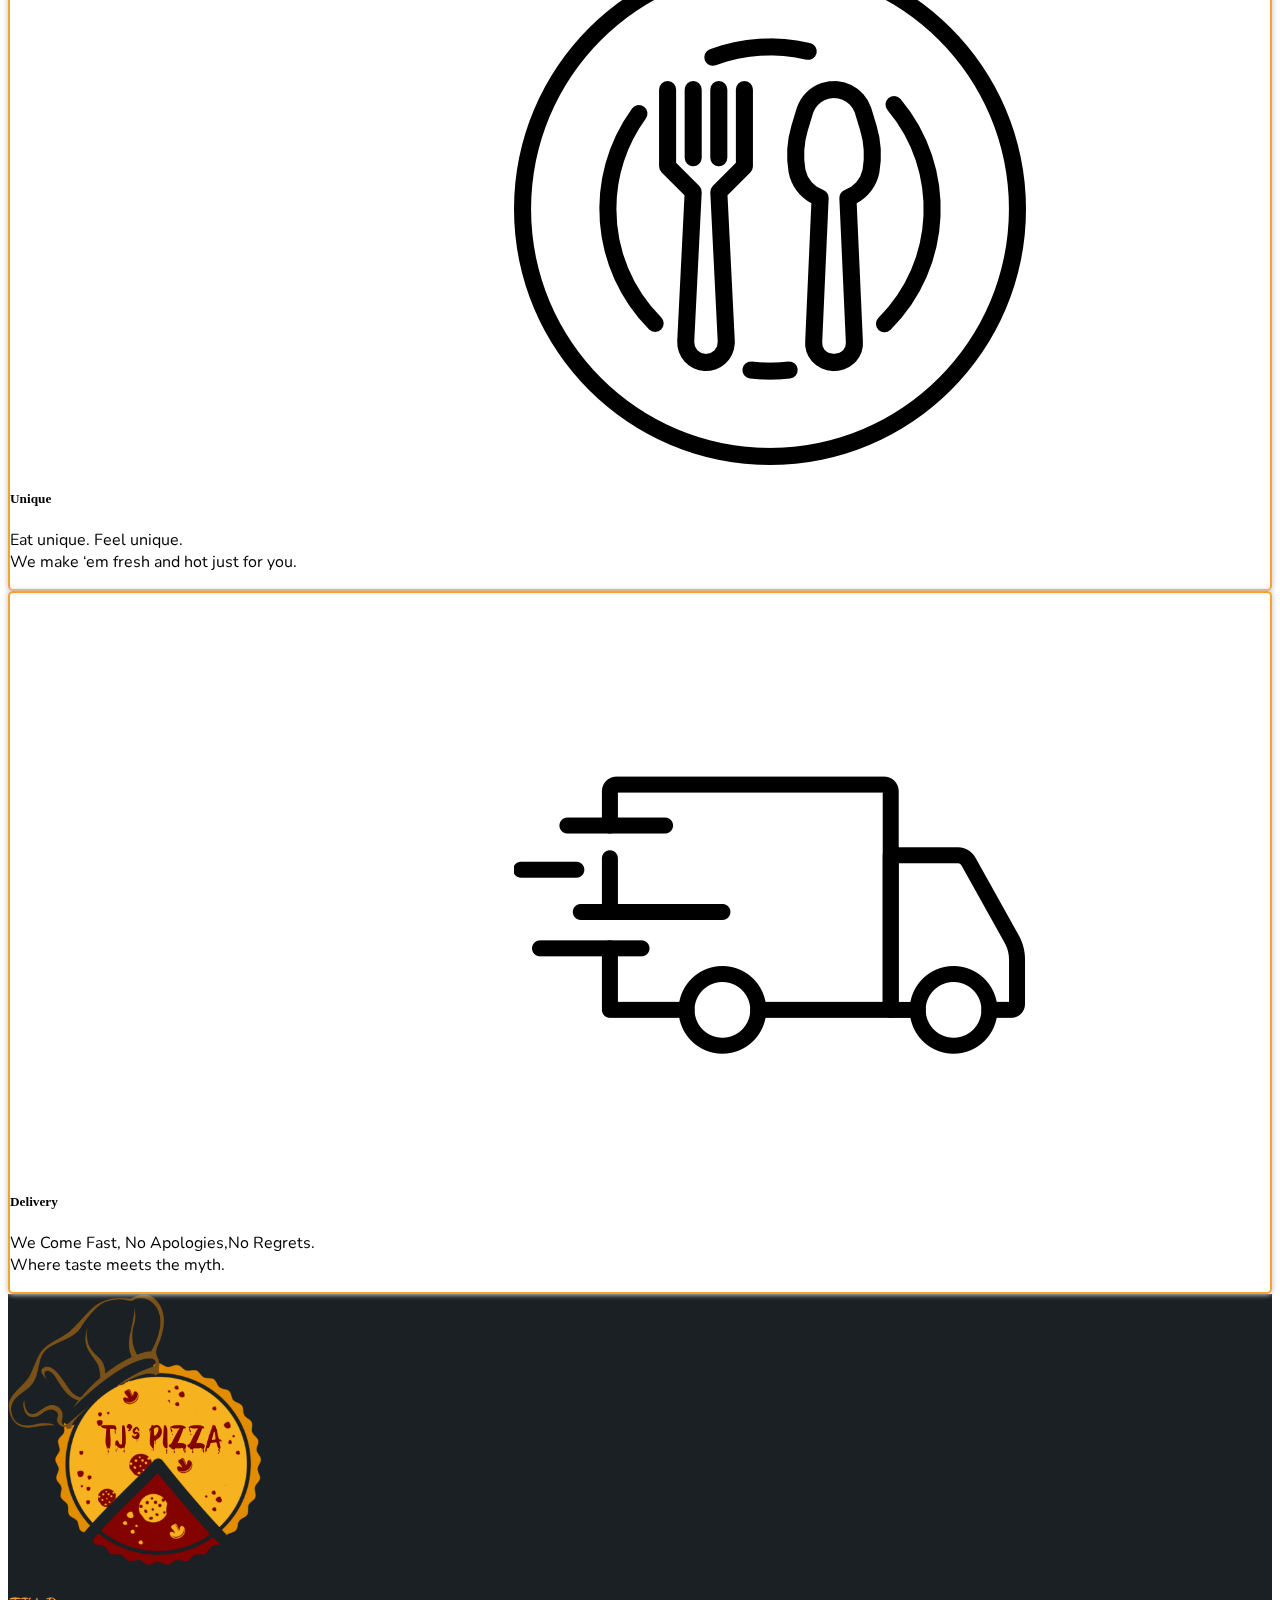
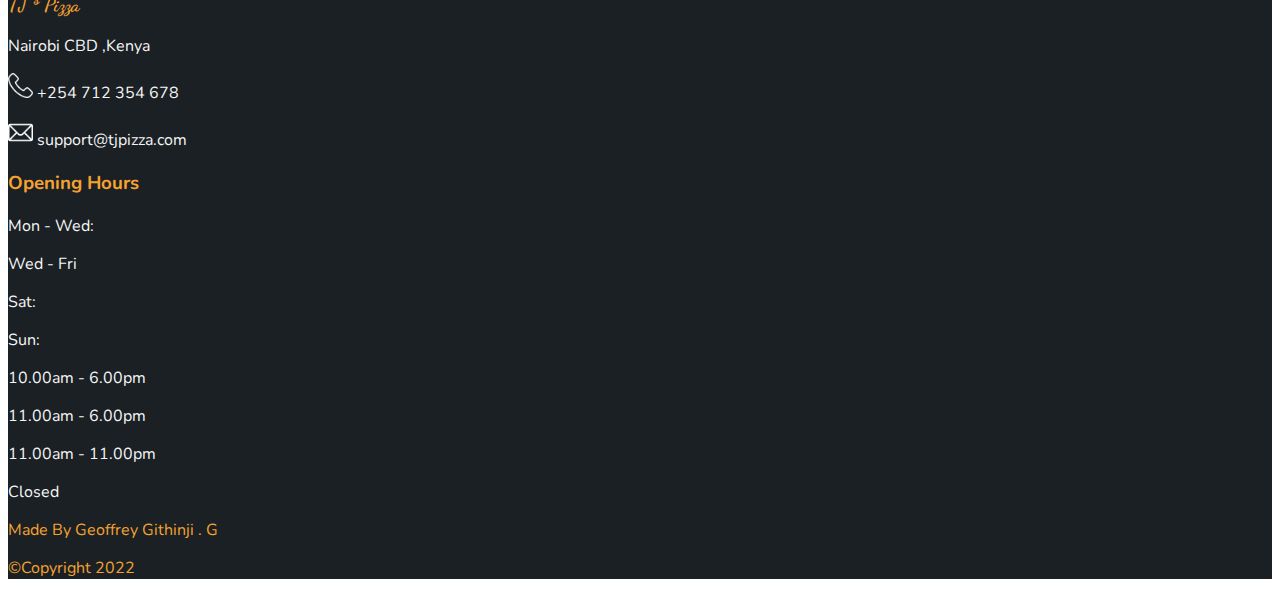
==== commit 9829eff8: "fx:logo - add new link for the landing page logo" ====
--- a/index.html
+++ b/index.html
@@ -37,14 +37,14 @@
                     
                         </li>
                         
-                        <img id="logo" src="../images/logo.png" alt="Logo">
+                        <img id="logo" src="./images/logo.png" alt="Logo">
 
                         
 
 
                         <li class="nav-item mt-5">
-                            <a href="#" class="nav-link">
-                                <img id="cart" src="../images/scooter.png" class="d-inline-block align-text-top" alt="">
+                            <a href="./pages/order.html" class="nav-link">
+                                <img id="cart" src="./images/logo.png" class="d-inline-block align-text-top" alt="">
                                 Cart
                             </a>
                             
